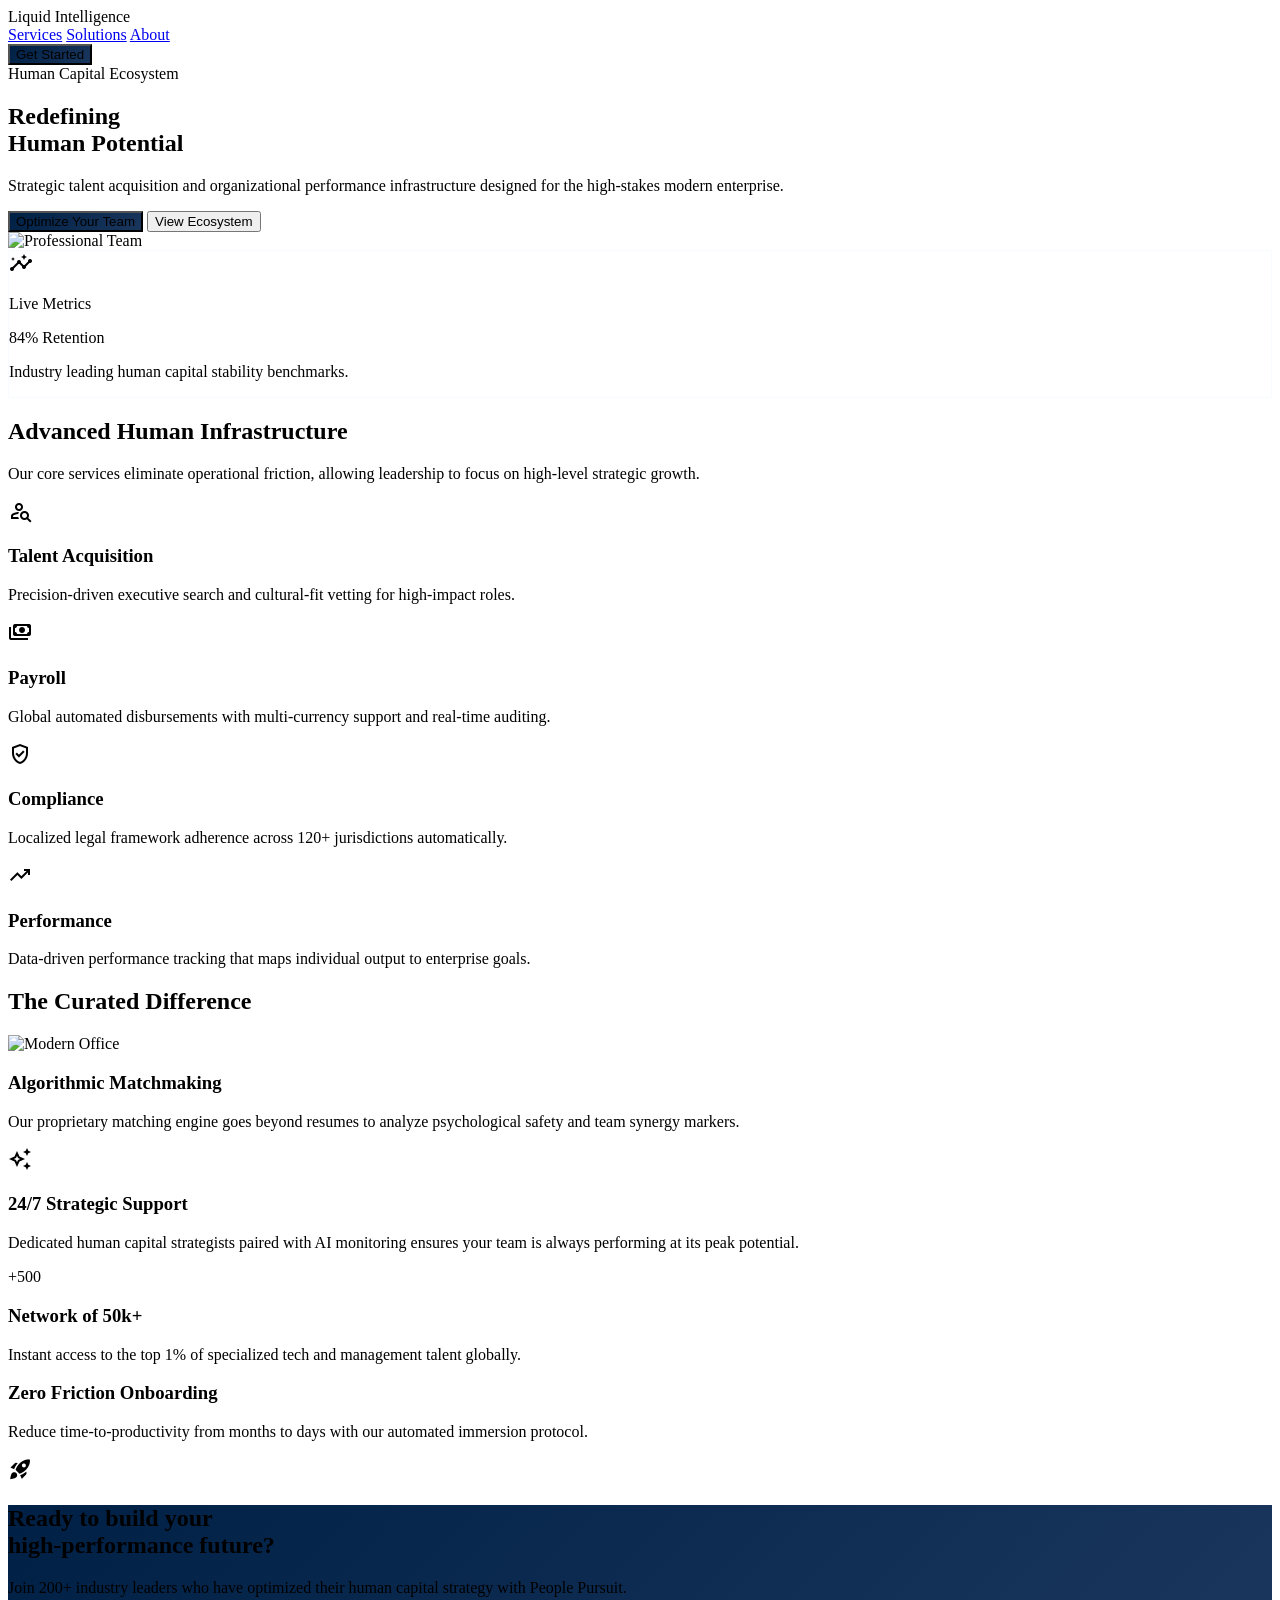
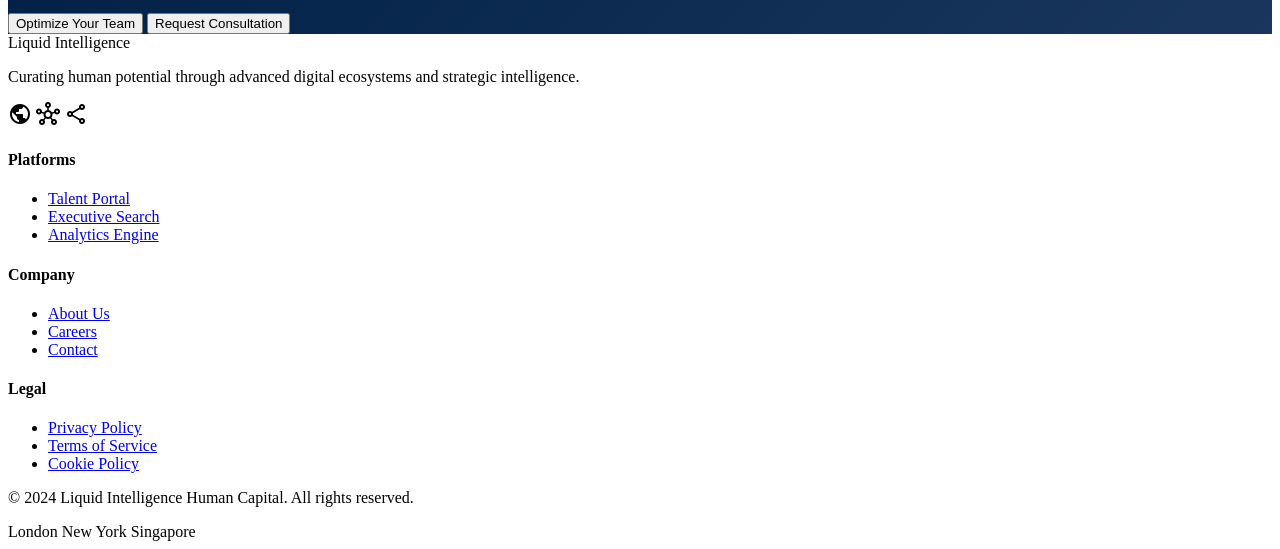
==== code.html @ 1cfd7557 "first commit" ====
<!DOCTYPE html>

<html class="light" lang="en"><head>
<meta charset="utf-8"/>
<meta content="width=device-width, initial-scale=1.0" name="viewport"/>
<link rel="icon" type="image/svg+xml" href="assets/favicon.svg">
<link href="https://fonts.googleapis.com/css2?family=Manrope:wght@400;600;700;800&amp;family=Inter:wght@400;500;600&amp;family=Material+Symbols+Outlined:wght,FILL@100..700,0..1&amp;display=swap" rel="stylesheet"/>
<link href="https://fonts.googleapis.com/css2?family=Material+Symbols+Outlined:wght,FILL@100..700,0..1&amp;display=swap" rel="stylesheet"/>
<script src="https://cdn.tailwindcss.com?plugins=forms,container-queries"></script>
<script id="tailwind-config">
      tailwind.config = {
        darkMode: "class",
        theme: {
          extend: {
            "colors": {
                    "on-background": "#191c1e",
                    "inverse-on-surface": "#eff1f3",
                    "secondary-container": "#d5e3fc",
                    "surface-container": "#eceef0",
                    "primary": "#002045",
                    "outline-variant": "#c4c6cf",
                    "on-error": "#ffffff",
                    "on-secondary": "#ffffff",
                    "on-tertiary-fixed-variant": "#5516be",
                    "on-primary": "#ffffff",
                    "surface-bright": "#f7f9fb",
                    "background": "#f7f9fb",
                    "surface-container-lowest": "#ffffff",
                    "surface-container-high": "#e6e8ea",
                    "surface-dim": "#d8dadc",
                    "inverse-surface": "#2d3133",
                    "outline": "#74777f",
                    "on-primary-container": "#86a0cd",
                    "surface-variant": "#e0e3e5",
                    "primary-container": "#1a365d",
                    "on-secondary-container": "#57657a",
                    "error": "#ba1a1a",
                    "surface-container-low": "#f2f4f6",
                    "tertiary": "#290069",
                    "surface-container-highest": "#e0e3e5",
                    "secondary-fixed": "#d5e3fc",
                    "primary-fixed-dim": "#adc7f7",
                    "inverse-primary": "#adc7f7",
                    "on-tertiary": "#ffffff",
                    "primary-fixed": "#d6e3ff",
                    "tertiary-fixed": "#e9ddff",
                    "surface": "#f7f9fb",
                    "on-surface-variant": "#43474e",
                    "on-secondary-fixed-variant": "#3a485b",
                    "tertiary-fixed-dim": "#d0bcff",
                    "secondary-fixed-dim": "#b9c7df",
                    "on-tertiary-fixed": "#23005c",
                    "on-tertiary-container": "#ac8bff",
                    "on-error-container": "#93000a",
                    "on-surface": "#191c1e",
                    "on-secondary-fixed": "#0d1c2e",
                    "surface-tint": "#455f88",
                    "tertiary-container": "#42009f",
                    "secondary": "#515f74",
                    "error-container": "#ffdad6",
                    "on-primary-fixed-variant": "#2d476f",
                    "on-primary-fixed": "#001b3c"
            },
            "borderRadius": {
                    "DEFAULT": "0.25rem",
                    "lg": "0.5rem",
                    "xl": "0.75rem",
                    "full": "9999px"
            },
            "fontFamily": {
                    "headline": ["Manrope"],
                    "body": ["Inter"],
                    "label": ["Inter"]
            }
          },
        },
      }
    </script>
<style>
        .material-symbols-outlined {
            font-variation-settings: 'FILL' 0, 'wght' 400, 'GRAD' 0, 'opsz' 24;
        }
        .liquid-glass {
            background: rgba(255, 255, 255, 0.8);
            backdrop-filter: blur(20px);
            -webkit-backdrop-filter: blur(20px);
        }
        .hero-gradient {
            background: linear-gradient(135deg, #002045 0%, #1a365d 100%);
        }
        .glass-card {
            background: rgba(255, 255, 255, 0.7);
            backdrop-filter: blur(40px);
            border: 1px solid rgba(214, 227, 255, 0.2);
        }
    </style>
</head>
<body class="bg-background text-on-surface font-body">
<!-- TopNavBar -->
<nav class="sticky top-0 w-full z-50 bg-slate-50/80 dark:bg-slate-950/80 backdrop-blur-xl shadow-sm dark:shadow-none transition-all duration-300 ease-in-out">
<div class="flex justify-between items-center max-w-7xl mx-auto px-6 h-20">
<div class="text-2xl font-black tracking-tighter text-blue-900 dark:text-blue-100 font-headline">
                Liquid Intelligence
            </div>
<div class="hidden md:flex items-center gap-8 font-manrope text-sm font-semibold tracking-tight">
<a class="text-blue-900 dark:text-blue-100 border-b-2 border-blue-600 dark:border-blue-400 pb-1 transition-all" href="#">Services</a>
<a class="text-slate-600 dark:text-slate-400 hover:text-blue-800 dark:hover:text-blue-200 transition-all" href="#">Solutions</a>
<a class="text-slate-600 dark:text-slate-400 hover:text-blue-800 dark:hover:text-blue-200 transition-all" href="#">About</a>
</div>
<div class="flex items-center gap-4">
<button class="bg-primary hover:opacity-80 text-on-primary px-6 py-2.5 rounded-xl font-semibold text-sm transition-transform active:scale-95 hero-gradient shadow-lg">
                    Get Started
                </button>
</div>
</div>
<div class="bg-slate-200/50 dark:bg-slate-800/50 h-[1px] w-full"></div>
</nav>
<!-- Hero Section -->
<section class="relative overflow-hidden pt-20 pb-32">
<div class="max-w-7xl mx-auto px-6 grid grid-cols-1 lg:grid-cols-2 gap-12 items-center">
<div class="relative z-10">
<span class="inline-block py-1 px-3 rounded-full bg-secondary-container text-on-secondary-container text-xs font-bold tracking-widest uppercase mb-6">
                    Human Capital Ecosystem
                </span>
<h1 class="text-6xl md:text-7xl font-extrabold font-headline text-primary tracking-tighter leading-tight mb-8">
                    Redefining <br/> <span class="text-surface-tint italic font-normal">Human Potential</span>
</h1>
<p class="text-xl text-on-surface-variant leading-relaxed mb-10 max-w-lg">
                    Strategic talent acquisition and organizational performance infrastructure designed for the high-stakes modern enterprise.
                </p>
<div class="flex flex-col sm:flex-row gap-4">
<button class="bg-primary text-on-primary px-8 py-4 rounded-xl font-bold text-lg hero-gradient shadow-xl hover:opacity-90 transition-all active:scale-95">
                        Optimize Your Team
                    </button>
<button class="bg-surface-container-highest text-primary px-8 py-4 rounded-xl font-bold text-lg backdrop-blur-md transition-all hover:bg-surface-dim">
                        View Ecosystem
                    </button>
</div>
</div>
<div class="relative h-[600px] w-full">
<!-- Asymmetric overlapping layout -->
<div class="absolute top-0 right-0 w-4/5 h-4/5 rounded-3xl overflow-hidden shadow-2xl z-0 transform translate-x-4 -translate-y-4">
<img alt="Professional Team" class="w-full h-full object-cover" data-alt="Modern high-end office environment with professional diverse executives collaborating around a sleek conference table in soft natural light" src="https://lh3.googleusercontent.com/aida-public/[base64]"/>
</div>
<div class="absolute bottom-0 left-0 w-3/5 h-1/2 glass-card rounded-3xl p-8 shadow-xl z-20 translate-y-12 -translate-x-8">
<div class="flex items-center gap-4 mb-6">
<div class="w-12 h-12 rounded-full bg-tertiary flex items-center justify-center">
<span class="material-symbols-outlined text-on-tertiary" data-icon="insights">insights</span>
</div>
<div>
<p class="text-sm font-bold text-tertiary uppercase tracking-wider">Live Metrics</p>
<p class="text-2xl font-black font-headline text-primary">84% Retention</p>
</div>
</div>
<div class="space-y-3">
<div class="h-2 w-full bg-surface-container-high rounded-full overflow-hidden">
<div class="h-full bg-tertiary w-[84%]"></div>
</div>
<p class="text-sm text-on-surface-variant font-medium">Industry leading human capital stability benchmarks.</p>
</div>
</div>
</div>
</div>
</section>
<!-- Services Section (Core Services) -->
<section class="bg-surface-container-low py-32">
<div class="max-w-7xl mx-auto px-6">
<div class="flex flex-col md:flex-row justify-between items-end mb-20 gap-8">
<div class="max-w-2xl">
<h2 class="text-4xl font-black font-headline text-primary tracking-tight mb-6">Advanced Human Infrastructure</h2>
<p class="text-lg text-on-surface-variant">Our core services eliminate operational friction, allowing leadership to focus on high-level strategic growth.</p>
</div>
<div class="hidden md:block h-px flex-1 bg-outline-variant mx-12 mb-4 opacity-30"></div>
</div>
<div class="grid grid-cols-1 md:grid-cols-2 lg:grid-cols-4 gap-8">
<!-- Talent Acquisition -->
<div class="group p-8 rounded-3xl bg-surface-container-lowest transition-all duration-500 hover:-translate-y-2 hover:shadow-2xl">
<div class="w-14 h-14 rounded-2xl bg-secondary-container flex items-center justify-center mb-8 group-hover:scale-110 transition-transform">
<span class="material-symbols-outlined text-primary text-3xl" data-icon="person_search">person_search</span>
</div>
<h3 class="text-xl font-bold font-headline text-primary mb-4">Talent Acquisition</h3>
<p class="text-on-surface-variant leading-relaxed">Precision-driven executive search and cultural-fit vetting for high-impact roles.</p>
</div>
<!-- Payroll -->
<div class="group p-8 rounded-3xl bg-surface-container-lowest transition-all duration-500 hover:-translate-y-2 hover:shadow-2xl">
<div class="w-14 h-14 rounded-2xl bg-secondary-container flex items-center justify-center mb-8 group-hover:scale-110 transition-transform">
<span class="material-symbols-outlined text-primary text-3xl" data-icon="payments">payments</span>
</div>
<h3 class="text-xl font-bold font-headline text-primary mb-4">Payroll</h3>
<p class="text-on-surface-variant leading-relaxed">Global automated disbursements with multi-currency support and real-time auditing.</p>
</div>
<!-- Compliance -->
<div class="group p-8 rounded-3xl bg-surface-container-lowest transition-all duration-500 hover:-translate-y-2 hover:shadow-2xl">
<div class="w-14 h-14 rounded-2xl bg-secondary-container flex items-center justify-center mb-8 group-hover:scale-110 transition-transform">
<span class="material-symbols-outlined text-primary text-3xl" data-icon="verified_user">verified_user</span>
</div>
<h3 class="text-xl font-bold font-headline text-primary mb-4">Compliance</h3>
<p class="text-on-surface-variant leading-relaxed">Localized legal framework adherence across 120+ jurisdictions automatically.</p>
</div>
<!-- Performance Management -->
<div class="group p-8 rounded-3xl bg-surface-container-lowest transition-all duration-500 hover:-translate-y-2 hover:shadow-2xl">
<div class="w-14 h-14 rounded-2xl bg-secondary-container flex items-center justify-center mb-8 group-hover:scale-110 transition-transform">
<span class="material-symbols-outlined text-primary text-3xl" data-icon="trending_up">trending_up</span>
</div>
<h3 class="text-xl font-bold font-headline text-primary mb-4">Performance</h3>
<p class="text-on-surface-variant leading-relaxed">Data-driven performance tracking that maps individual output to enterprise goals.</p>
</div>
</div>
</div>
</section>
<!-- Why Us (Asymmetric Bento) -->
<section class="py-32 overflow-hidden">
<div class="max-w-7xl mx-auto px-6">
<h2 class="text-center text-4xl font-black font-headline text-primary mb-20">The Curated Difference</h2>
<div class="grid grid-cols-1 md:grid-cols-12 gap-8 h-auto md:h-[600px]">
<div class="md:col-span-7 relative bg-primary rounded-[2rem] overflow-hidden group">
<div class="absolute inset-0 opacity-40 mix-blend-overlay">
<img alt="Modern Office" class="w-full h-full object-cover transition-transform duration-700 group-hover:scale-110" data-alt="Empty architectural space of a futuristic corporate lobby with clean lines and blue ambient lighting" src="https://lh3.googleusercontent.com/aida-public/[base64]"/>
</div>
<div class="relative z-10 p-12 h-full flex flex-col justify-end">
<h3 class="text-3xl font-bold text-on-primary mb-4">Algorithmic Matchmaking</h3>
<p class="text-primary-fixed-dim text-lg max-w-md">Our proprietary matching engine goes beyond resumes to analyze psychological safety and team synergy markers.</p>
</div>
</div>
<div class="md:col-span-5 bg-tertiary-fixed rounded-[2rem] p-12 flex flex-col justify-center">
<div class="w-16 h-16 rounded-full bg-tertiary flex items-center justify-center mb-8 shadow-lg">
<span class="material-symbols-outlined text-white text-3xl" data-icon="auto_awesome">auto_awesome</span>
</div>
<h3 class="text-3xl font-black font-headline text-on-tertiary-fixed mb-6">24/7 Strategic Support</h3>
<p class="text-on-tertiary-fixed-variant text-lg leading-relaxed">Dedicated human capital strategists paired with AI monitoring ensures your team is always performing at its peak potential.</p>
</div>
<div class="md:col-span-5 bg-secondary-container rounded-[2rem] p-12 flex flex-col justify-between">
<div class="flex -space-x-4 mb-8">
<div class="w-14 h-14 rounded-full border-4 border-secondary-container bg-slate-300"></div>
<div class="w-14 h-14 rounded-full border-4 border-secondary-container bg-slate-400"></div>
<div class="w-14 h-14 rounded-full border-4 border-secondary-container bg-slate-500"></div>
<div class="w-14 h-14 rounded-full border-4 border-secondary-container bg-primary flex items-center justify-center text-xs text-on-primary font-bold">+500</div>
</div>
<div>
<h3 class="text-2xl font-bold text-on-secondary-container mb-2">Network of 50k+</h3>
<p class="text-on-secondary-fixed-variant">Instant access to the top 1% of specialized tech and management talent globally.</p>
</div>
</div>
<div class="md:col-span-7 bg-surface-container-highest rounded-[2rem] p-12 flex items-center justify-between group overflow-hidden">
<div class="max-w-xs">
<h3 class="text-2xl font-bold text-primary mb-4">Zero Friction Onboarding</h3>
<p class="text-on-surface-variant">Reduce time-to-productivity from months to days with our automated immersion protocol.</p>
</div>
<div class="hidden lg:block transform translate-x-12 translate-y-6 group-hover:translate-x-4 transition-transform duration-500">
<span class="material-symbols-outlined text-9xl text-primary/5 select-none" data-icon="rocket_launch" style="font-variation-settings: 'FILL' 1;">rocket_launch</span>
</div>
</div>
</div>
</div>
</section>
<!-- CTA Section -->
<section class="py-24">
<div class="max-w-7xl mx-auto px-6">
<div class="hero-gradient rounded-[3rem] p-16 relative overflow-hidden flex flex-col items-center text-center">
<div class="absolute -top-24 -left-24 w-96 h-96 bg-tertiary rounded-full blur-[100px] opacity-20"></div>
<div class="absolute -bottom-24 -right-24 w-96 h-96 bg-primary-fixed rounded-full blur-[100px] opacity-20"></div>
<h2 class="text-5xl md:text-6xl font-black font-headline text-white tracking-tighter mb-8 max-w-3xl z-10">
                    Ready to build your <br/> <span class="italic text-primary-fixed-dim">high-performance</span> future?
                </h2>
<p class="text-primary-fixed text-xl mb-12 max-w-xl z-10 opacity-80">
                    Join 200+ industry leaders who have optimized their human capital strategy with People Pursuit.
                </p>
<div class="flex flex-col sm:flex-row gap-6 z-10">
<button class="bg-white text-primary px-10 py-5 rounded-full font-black text-lg shadow-2xl hover:scale-105 transition-transform active:scale-95">
                        Optimize Your Team
                    </button>
<button class="border border-white/20 bg-white/10 backdrop-blur-md text-white px-10 py-5 rounded-full font-black text-lg hover:bg-white/20 transition-all">
                        Request Consultation
                    </button>
</div>
</div>
</div>
</section>
<!-- Footer -->
<footer class="w-full border-t border-slate-200 dark:border-slate-800 bg-slate-100 dark:bg-slate-900 font-inter text-sm leading-relaxed">
<div class="grid grid-cols-1 md:grid-cols-4 gap-12 max-w-7xl mx-auto px-6 py-16">
<div class="space-y-6">
<div class="text-xl font-bold text-blue-900 dark:text-blue-100 font-headline">
                    Liquid Intelligence
                </div>
<p class="text-slate-500 dark:text-slate-400">
                    Curating human potential through advanced digital ecosystems and strategic intelligence.
                </p>
<div class="flex gap-4">
<span class="material-symbols-outlined text-slate-400 hover:text-blue-600 transition-colors cursor-pointer" data-icon="public">public</span>
<span class="material-symbols-outlined text-slate-400 hover:text-blue-600 transition-colors cursor-pointer" data-icon="hub">hub</span>
<span class="material-symbols-outlined text-slate-400 hover:text-blue-600 transition-colors cursor-pointer" data-icon="share">share</span>
</div>
</div>
<div>
<h4 class="text-blue-900 dark:text-blue-400 font-bold mb-6">Platforms</h4>
<ul class="space-y-4">
<li><a class="text-slate-500 dark:text-slate-400 hover:text-blue-600 dark:hover:text-blue-300 transition-colors" href="#">Talent Portal</a></li>
<li><a class="text-slate-500 dark:text-slate-400 hover:text-blue-600 dark:hover:text-blue-300 transition-colors" href="#">Executive Search</a></li>
<li><a class="text-slate-500 dark:text-slate-400 hover:text-blue-600 dark:hover:text-blue-300 transition-colors" href="#">Analytics Engine</a></li>
</ul>
</div>
<div>
<h4 class="text-blue-900 dark:text-blue-400 font-bold mb-6">Company</h4>
<ul class="space-y-4">
<li><a class="text-slate-500 dark:text-slate-400 hover:text-blue-600 dark:hover:text-blue-300 transition-colors" href="#">About Us</a></li>
<li><a class="text-slate-500 dark:text-slate-400 hover:text-blue-600 dark:hover:text-blue-300 transition-colors" href="#">Careers</a></li>
<li><a class="text-slate-500 dark:text-slate-400 hover:text-blue-600 dark:hover:text-blue-300 transition-colors" href="#">Contact</a></li>
</ul>
</div>
<div>
<h4 class="text-blue-900 dark:text-blue-400 font-bold mb-6">Legal</h4>
<ul class="space-y-4">
<li><a class="text-slate-500 dark:text-slate-400 hover:text-blue-600 dark:hover:text-blue-300 transition-colors" href="#">Privacy Policy</a></li>
<li><a class="text-slate-500 dark:text-slate-400 hover:text-blue-600 dark:hover:text-blue-300 transition-colors" href="#">Terms of Service</a></li>
<li><a class="text-slate-500 dark:text-slate-400 hover:text-blue-600 dark:hover:text-blue-300 transition-colors" href="#">Cookie Policy</a></li>
</ul>
</div>
</div>
<div class="max-w-7xl mx-auto px-6 py-8 border-t border-slate-200 dark:border-slate-800 flex flex-col md:flex-row justify-between items-center gap-4">
<p class="text-slate-500 dark:text-slate-400 text-xs">
                © 2024 Liquid Intelligence Human Capital. All rights reserved.
            </p>
<div class="flex gap-8 text-xs font-medium uppercase tracking-widest text-slate-400">
<span>London</span>
<span>New York</span>
<span>Singapore</span>
</div>
</div>
</footer>
</body></html>
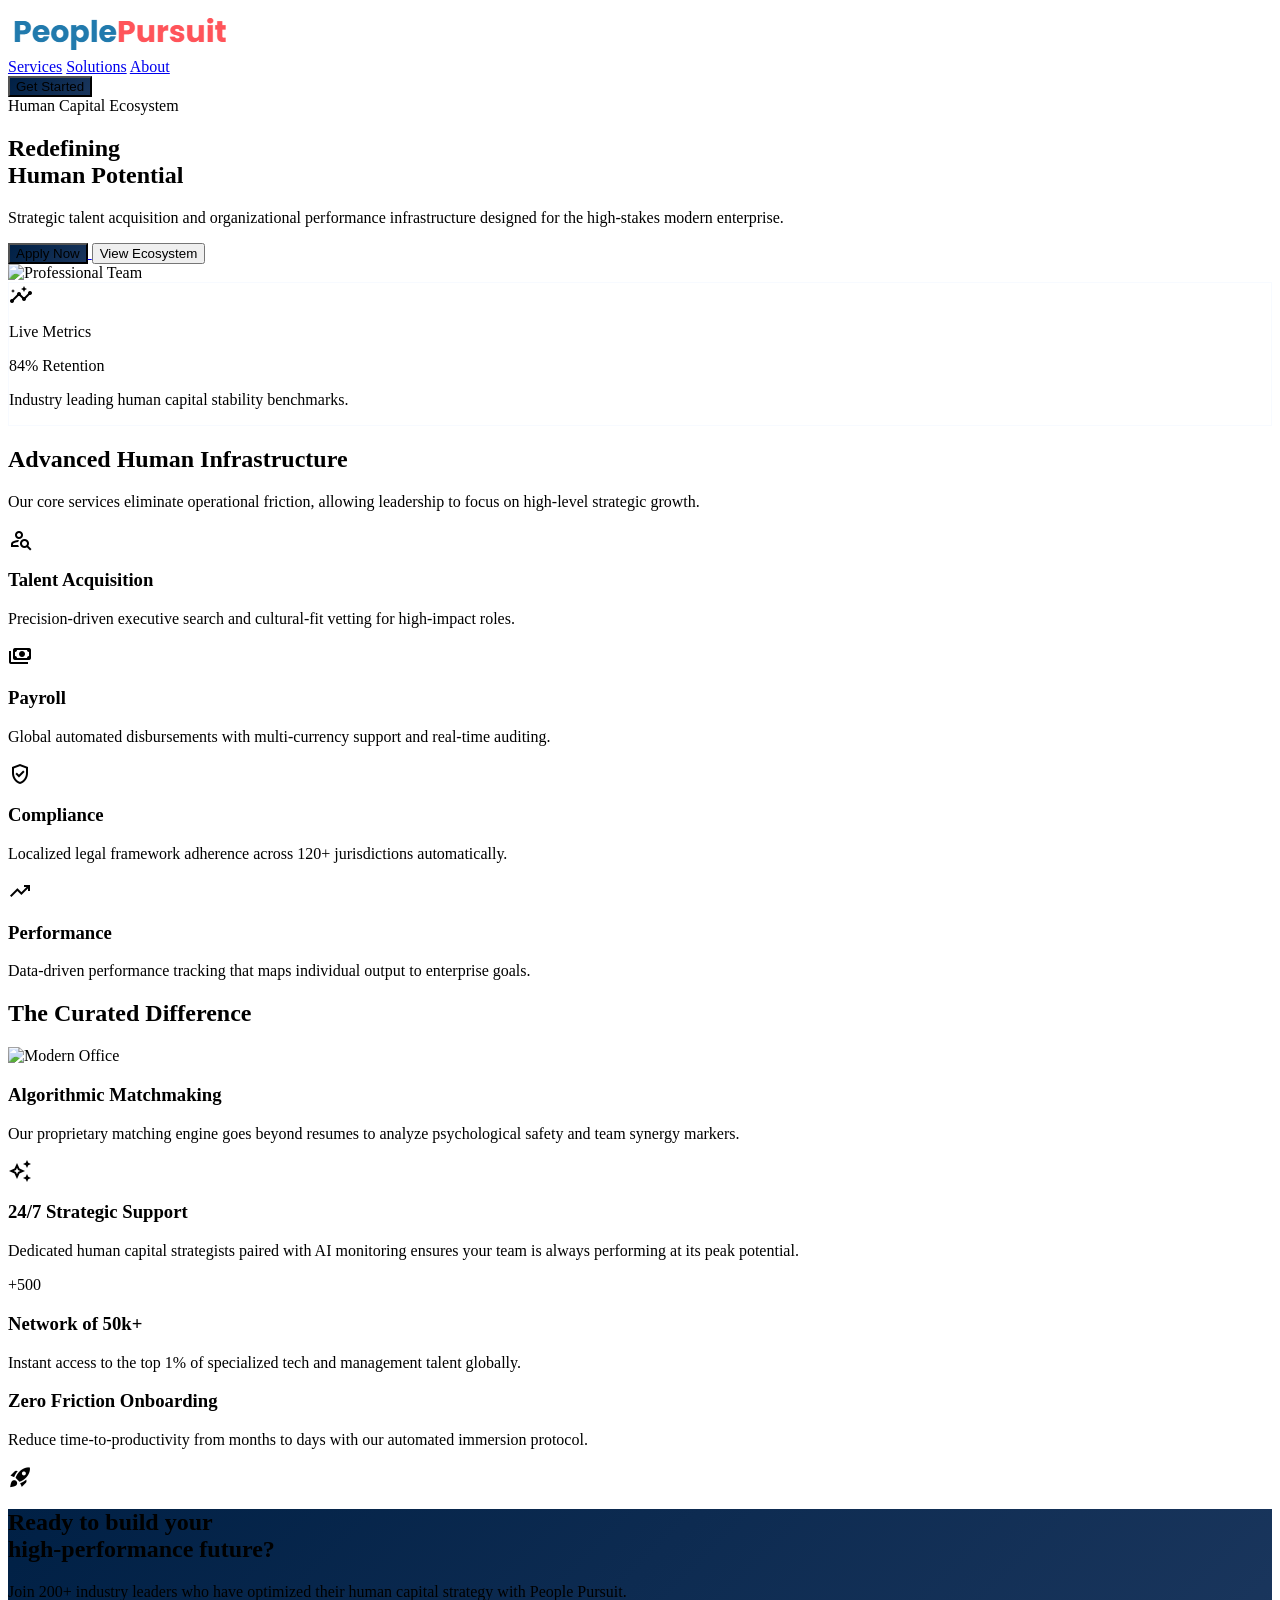
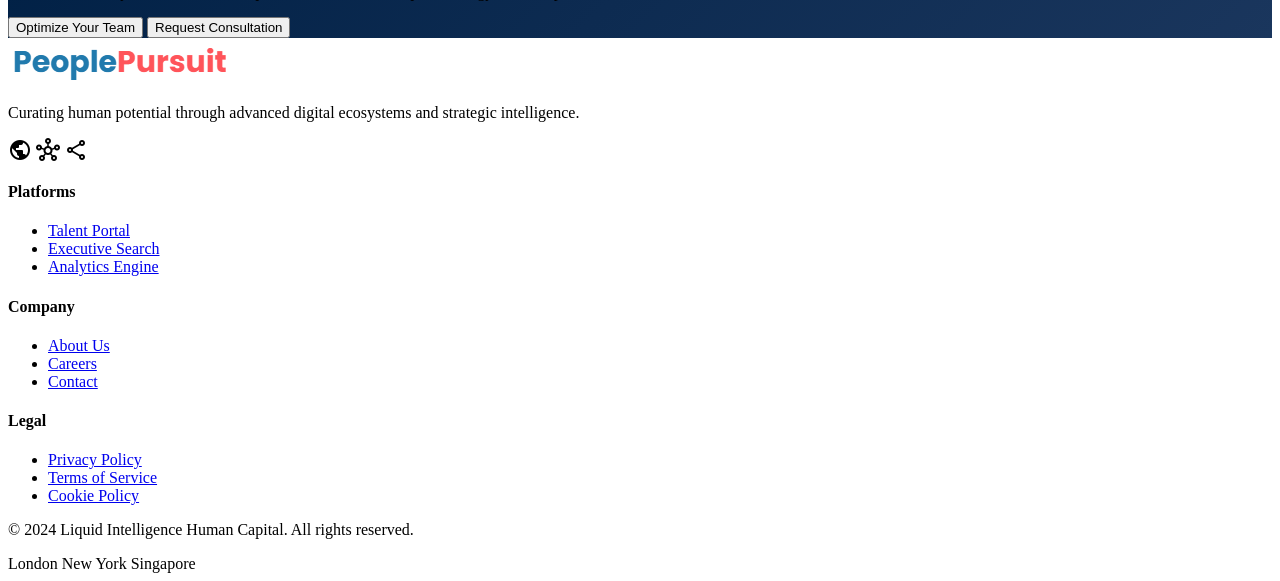
==== commit cfbe9d6e: "test push" ====
--- a/code.html
+++ b/code.html
@@ -1,331 +1,231 @@
 <!DOCTYPE html>
-
-<html class="light" lang="en"><head>
-<meta charset="utf-8"/>
-<meta content="width=device-width, initial-scale=1.0" name="viewport"/>
-<link rel="icon" type="image/svg+xml" href="assets/favicon.svg">
-<link href="https://fonts.googleapis.com/css2?family=Manrope:wght@400;600;700;800&amp;family=Inter:wght@400;500;600&amp;family=Material+Symbols+Outlined:wght,FILL@100..700,0..1&amp;display=swap" rel="stylesheet"/>
-<link href="https://fonts.googleapis.com/css2?family=Material+Symbols+Outlined:wght,FILL@100..700,0..1&amp;display=swap" rel="stylesheet"/>
-<script src="https://cdn.tailwindcss.com?plugins=forms,container-queries"></script>
-<script id="tailwind-config">
-      tailwind.config = {
-        darkMode: "class",
-        theme: {
-          extend: {
-            "colors": {
-                    "on-background": "#191c1e",
-                    "inverse-on-surface": "#eff1f3",
-                    "secondary-container": "#d5e3fc",
-                    "surface-container": "#eceef0",
-                    "primary": "#002045",
-                    "outline-variant": "#c4c6cf",
-                    "on-error": "#ffffff",
-                    "on-secondary": "#ffffff",
-                    "on-tertiary-fixed-variant": "#5516be",
-                    "on-primary": "#ffffff",
-                    "surface-bright": "#f7f9fb",
-                    "background": "#f7f9fb",
-                    "surface-container-lowest": "#ffffff",
-                    "surface-container-high": "#e6e8ea",
-                    "surface-dim": "#d8dadc",
-                    "inverse-surface": "#2d3133",
-                    "outline": "#74777f",
-                    "on-primary-container": "#86a0cd",
-                    "surface-variant": "#e0e3e5",
-                    "primary-container": "#1a365d",
-                    "on-secondary-container": "#57657a",
-                    "error": "#ba1a1a",
-                    "surface-container-low": "#f2f4f6",
-                    "tertiary": "#290069",
-                    "surface-container-highest": "#e0e3e5",
-                    "secondary-fixed": "#d5e3fc",
-                    "primary-fixed-dim": "#adc7f7",
-                    "inverse-primary": "#adc7f7",
-                    "on-tertiary": "#ffffff",
-                    "primary-fixed": "#d6e3ff",
-                    "tertiary-fixed": "#e9ddff",
-                    "surface": "#f7f9fb",
-                    "on-surface-variant": "#43474e",
-                    "on-secondary-fixed-variant": "#3a485b",
-                    "tertiary-fixed-dim": "#d0bcff",
-                    "secondary-fixed-dim": "#b9c7df",
-                    "on-tertiary-fixed": "#23005c",
-                    "on-tertiary-container": "#ac8bff",
-                    "on-error-container": "#93000a",
-                    "on-surface": "#191c1e",
-                    "on-secondary-fixed": "#0d1c2e",
-                    "surface-tint": "#455f88",
-                    "tertiary-container": "#42009f",
-                    "secondary": "#515f74",
-                    "error-container": "#ffdad6",
-                    "on-primary-fixed-variant": "#2d476f",
-                    "on-primary-fixed": "#001b3c"
-            },
-            "borderRadius": {
-                    "DEFAULT": "0.25rem",
-                    "lg": "0.5rem",
-                    "xl": "0.75rem",
-                    "full": "9999px"
-            },
-            "fontFamily": {
-                    "headline": ["Manrope"],
-                    "body": ["Inter"],
-                    "label": ["Inter"]
-            }
-          },
-        },
-      }
-    </script>
-<style>
-        .material-symbols-outlined {
-            font-variation-settings: 'FILL' 0, 'wght' 400, 'GRAD' 0, 'opsz' 24;
-        }
-        .liquid-glass {
-            background: rgba(255, 255, 255, 0.8);
-            backdrop-filter: blur(20px);
-            -webkit-backdrop-filter: blur(20px);
-        }
-        .hero-gradient {
-            background: linear-gradient(135deg, #002045 0%, #1a365d 100%);
-        }
-        .glass-card {
-            background: rgba(255, 255, 255, 0.7);
-            backdrop-filter: blur(40px);
-            border: 1px solid rgba(214, 227, 255, 0.2);
-        }
-    </style>
+<html class="light" lang="en">
+<head>
+    <meta charset="utf-8"/>
+    <meta content="width=device-width, initial-scale=1.0" name="viewport"/>
+    <link rel="icon" type="image/svg+xml" href="assets/favicon.svg">
+
+    <!-- Google Fonts -->
+    <link href="https://fonts.googleapis.com/css2?family=Manrope:wght@400;600;700;800&family=Inter:wght@400;500;600&family=Material+Symbols+Outlined:wght,FILL@100..700,0..1&display=swap" rel="stylesheet"/>
+    <link href="https://fonts.googleapis.com/css2?family=Material+Symbols+Outlined:wght,FILL@100..700,0..1&display=swap" rel="stylesheet"/>
+
+    <!-- Tailwind (must load before main.js so config is applied) -->
+    <script src="https://cdn.tailwindcss.com?plugins=forms,container-queries"></script>
+
+    <!-- Tailwind config + partial loader + JS logic -->
+    <script src="/js/main.js"></script>
+
+    <!-- Custom styles -->
+    <link rel="stylesheet" href="/css/styles.css"/>
+
+    <title>People Persuit</title>
 </head>
 <body class="bg-background text-on-surface font-body">
-<!-- TopNavBar -->
-<nav class="sticky top-0 w-full z-50 bg-slate-50/80 dark:bg-slate-950/80 backdrop-blur-xl shadow-sm dark:shadow-none transition-all duration-300 ease-in-out">
-<div class="flex justify-between items-center max-w-7xl mx-auto px-6 h-20">
-<div class="text-2xl font-black tracking-tighter text-blue-900 dark:text-blue-100 font-headline">
-                Liquid Intelligence
-            </div>
-<div class="hidden md:flex items-center gap-8 font-manrope text-sm font-semibold tracking-tight">
-<a class="text-blue-900 dark:text-blue-100 border-b-2 border-blue-600 dark:border-blue-400 pb-1 transition-all" href="#">Services</a>
-<a class="text-slate-600 dark:text-slate-400 hover:text-blue-800 dark:hover:text-blue-200 transition-all" href="#">Solutions</a>
-<a class="text-slate-600 dark:text-slate-400 hover:text-blue-800 dark:hover:text-blue-200 transition-all" href="#">About</a>
-</div>
-<div class="flex items-center gap-4">
-<button class="bg-primary hover:opacity-80 text-on-primary px-6 py-2.5 rounded-xl font-semibold text-sm transition-transform active:scale-95 hero-gradient shadow-lg">
-                    Get Started
-                </button>
-</div>
-</div>
-<div class="bg-slate-200/50 dark:bg-slate-800/50 h-[1px] w-full"></div>
-</nav>
-<!-- Hero Section -->
-<section class="relative overflow-hidden pt-20 pb-32">
-<div class="max-w-7xl mx-auto px-6 grid grid-cols-1 lg:grid-cols-2 gap-12 items-center">
-<div class="relative z-10">
-<span class="inline-block py-1 px-3 rounded-full bg-secondary-container text-on-secondary-container text-xs font-bold tracking-widest uppercase mb-6">
+
+    <!-- ============================================================
+         HEADER — injected from header.html via main.js
+    ============================================================ -->
+    <div id="header-mount"></div>
+
+    <!-- ============================================================
+         HERO SECTION
+    ============================================================ -->
+    <section class="relative overflow-hidden pt-20 pb-32">
+        <div class="max-w-7xl mx-auto px-6 grid grid-cols-1 lg:grid-cols-2 gap-12 items-center">
+
+            <div class="relative z-10">
+                <span class="inline-block py-1 px-3 rounded-full bg-secondary-container text-on-secondary-container text-xs font-bold tracking-widest uppercase mb-6">
                     Human Capital Ecosystem
                 </span>
-<h1 class="text-6xl md:text-7xl font-extrabold font-headline text-primary tracking-tighter leading-tight mb-8">
-                    Redefining <br/> <span class="text-surface-tint italic font-normal">Human Potential</span>
-</h1>
-<p class="text-xl text-on-surface-variant leading-relaxed mb-10 max-w-lg">
+                <h1 class="text-6xl md:text-7xl font-extrabold font-headline text-primary tracking-tighter leading-tight mb-8">
+                    Redefining <br/>
+                    <span class="text-surface-tint italic font-normal">Human Potential</span>
+                </h1>
+                <p class="text-xl text-on-surface-variant leading-relaxed mb-10 max-w-lg">
                     Strategic talent acquisition and organizational performance infrastructure designed for the high-stakes modern enterprise.
                 </p>
-<div class="flex flex-col sm:flex-row gap-4">
-<button class="bg-primary text-on-primary px-8 py-4 rounded-xl font-bold text-lg hero-gradient shadow-xl hover:opacity-90 transition-all active:scale-95">
+                <div class="flex flex-col sm:flex-row gap-4">
+                    <a href="apply.html" class="inline-block">
+                        <button class="bg-primary text-on-primary px-8 py-4 rounded-xl font-bold text-lg hero-gradient shadow-xl hover:opacity-90 transition-all active:scale-95">
+                            Apply Now
+                        </button>
+                    </a>
+                    <button class="bg-surface-container-highest text-primary px-8 py-4 rounded-xl font-bold text-lg backdrop-blur-md transition-all hover:bg-surface-dim">
+                        View Ecosystem
+                    </button>
+                </div>
+            </div>
+
+            <div class="relative h-[600px] w-full">
+                <div class="absolute top-0 right-0 w-4/5 h-4/5 rounded-3xl overflow-hidden shadow-2xl z-0 transform translate-x-4 -translate-y-4">
+                    <img
+                        alt="Professional Team"
+                        class="w-full h-full object-cover"
+                        src="https://lh3.googleusercontent.com/aida-public/[base64]"
+                    />
+                </div>
+                <div class="absolute bottom-0 left-0 w-3/5 h-1/2 glass-card rounded-3xl p-8 shadow-xl z-20 translate-y-12 -translate-x-8">
+                    <div class="flex items-center gap-4 mb-6">
+                        <div class="w-12 h-12 rounded-full bg-tertiary flex items-center justify-center">
+                            <span class="material-symbols-outlined text-on-tertiary">insights</span>
+                        </div>
+                        <div>
+                            <p class="text-sm font-bold text-tertiary uppercase tracking-wider">Live Metrics</p>
+                            <p class="text-2xl font-black font-headline text-primary">84% Retention</p>
+                        </div>
+                    </div>
+                    <div class="space-y-3">
+                        <div class="h-2 w-full bg-surface-container-high rounded-full overflow-hidden">
+                            <div class="h-full bg-tertiary w-[84%]"></div>
+                        </div>
+                        <p class="text-sm text-on-surface-variant font-medium">Industry leading human capital stability benchmarks.</p>
+                    </div>
+                </div>
+            </div>
+
+        </div>
+    </section>
+
+    <!-- ============================================================
+         SERVICES SECTION
+    ============================================================ -->
+    <section class="bg-surface-container-low py-32">
+        <div class="max-w-7xl mx-auto px-6">
+            <div class="flex flex-col md:flex-row justify-between items-end mb-20 gap-8">
+                <div class="max-w-2xl">
+                    <h2 class="text-4xl font-black font-headline text-primary tracking-tight mb-6">Advanced Human Infrastructure</h2>
+                    <p class="text-lg text-on-surface-variant">Our core services eliminate operational friction, allowing leadership to focus on high-level strategic growth.</p>
+                </div>
+                <div class="hidden md:block h-px flex-1 bg-outline-variant mx-12 mb-4 opacity-30"></div>
+            </div>
+
+            <div class="grid grid-cols-1 md:grid-cols-2 lg:grid-cols-4 gap-8">
+
+                <div class="group p-8 rounded-3xl bg-surface-container-lowest transition-all duration-500 hover:-translate-y-2 hover:shadow-2xl">
+                    <div class="w-14 h-14 rounded-2xl bg-secondary-container flex items-center justify-center mb-8 group-hover:scale-110 transition-transform">
+                        <span class="material-symbols-outlined text-primary text-3xl">person_search</span>
+                    </div>
+                    <h3 class="text-xl font-bold font-headline text-primary mb-4">Talent Acquisition</h3>
+                    <p class="text-on-surface-variant leading-relaxed">Precision-driven executive search and cultural-fit vetting for high-impact roles.</p>
+                </div>
+
+                <div class="group p-8 rounded-3xl bg-surface-container-lowest transition-all duration-500 hover:-translate-y-2 hover:shadow-2xl">
+                    <div class="w-14 h-14 rounded-2xl bg-secondary-container flex items-center justify-center mb-8 group-hover:scale-110 transition-transform">
+                        <span class="material-symbols-outlined text-primary text-3xl">payments</span>
+                    </div>
+                    <h3 class="text-xl font-bold font-headline text-primary mb-4">Payroll</h3>
+                    <p class="text-on-surface-variant leading-relaxed">Global automated disbursements with multi-currency support and real-time auditing.</p>
+                </div>
+
+                <div class="group p-8 rounded-3xl bg-surface-container-lowest transition-all duration-500 hover:-translate-y-2 hover:shadow-2xl">
+                    <div class="w-14 h-14 rounded-2xl bg-secondary-container flex items-center justify-center mb-8 group-hover:scale-110 transition-transform">
+                        <span class="material-symbols-outlined text-primary text-3xl">verified_user</span>
+                    </div>
+                    <h3 class="text-xl font-bold font-headline text-primary mb-4">Compliance</h3>
+                    <p class="text-on-surface-variant leading-relaxed">Localized legal framework adherence across 120+ jurisdictions automatically.</p>
+                </div>
+
+                <div class="group p-8 rounded-3xl bg-surface-container-lowest transition-all duration-500 hover:-translate-y-2 hover:shadow-2xl">
+                    <div class="w-14 h-14 rounded-2xl bg-secondary-container flex items-center justify-center mb-8 group-hover:scale-110 transition-transform">
+                        <span class="material-symbols-outlined text-primary text-3xl">trending_up</span>
+                    </div>
+                    <h3 class="text-xl font-bold font-headline text-primary mb-4">Performance</h3>
+                    <p class="text-on-surface-variant leading-relaxed">Data-driven performance tracking that maps individual output to enterprise goals.</p>
+                </div>
+
+            </div>
+        </div>
+    </section>
+
+    <!-- ============================================================
+         WHY US – ASYMMETRIC BENTO GRID
+    ============================================================ -->
+    <section class="py-32 overflow-hidden">
+        <div class="max-w-7xl mx-auto px-6">
+            <h2 class="text-center text-4xl font-black font-headline text-primary mb-20">The Curated Difference</h2>
+
+            <div class="grid grid-cols-1 md:grid-cols-12 gap-8 h-auto md:h-[600px]">
+
+                <div class="md:col-span-7 relative bg-primary rounded-[2rem] overflow-hidden group">
+                    <div class="absolute inset-0 opacity-40 mix-blend-overlay">
+                        <img
+                            alt="Modern Office"
+                            class="w-full h-full object-cover transition-transform duration-700 group-hover:scale-110"
+                            src="https://lh3.googleusercontent.com/aida-public/[base64]"
+                        />
+                    </div>
+                    <div class="relative z-10 p-12 h-full flex flex-col justify-end">
+                        <h3 class="text-3xl font-bold text-on-primary mb-4">Algorithmic Matchmaking</h3>
+                        <p class="text-primary-fixed-dim text-lg max-w-md">Our proprietary matching engine goes beyond resumes to analyze psychological safety and team synergy markers.</p>
+                    </div>
+                </div>
+
+                <div class="md:col-span-5 bg-tertiary-fixed rounded-[2rem] p-12 flex flex-col justify-center">
+                    <div class="w-16 h-16 rounded-full bg-tertiary flex items-center justify-center mb-8 shadow-lg">
+                        <span class="material-symbols-outlined text-white text-3xl">auto_awesome</span>
+                    </div>
+                    <h3 class="text-3xl font-black font-headline text-on-tertiary-fixed mb-6">24/7 Strategic Support</h3>
+                    <p class="text-on-tertiary-fixed-variant text-lg leading-relaxed">Dedicated human capital strategists paired with AI monitoring ensures your team is always performing at its peak potential.</p>
+                </div>
+
+                <div class="md:col-span-5 bg-secondary-container rounded-[2rem] p-12 flex flex-col justify-between">
+                    <div class="flex -space-x-4 mb-8">
+                        <div class="w-14 h-14 rounded-full border-4 border-secondary-container bg-slate-300"></div>
+                        <div class="w-14 h-14 rounded-full border-4 border-secondary-container bg-slate-400"></div>
+                        <div class="w-14 h-14 rounded-full border-4 border-secondary-container bg-slate-500"></div>
+                        <div class="w-14 h-14 rounded-full border-4 border-secondary-container bg-primary flex items-center justify-center text-xs text-on-primary font-bold">+500</div>
+                    </div>
+                    <div>
+                        <h3 class="text-2xl font-bold text-on-secondary-container mb-2">Network of 50k+</h3>
+                        <p class="text-on-secondary-fixed-variant">Instant access to the top 1% of specialized tech and management talent globally.</p>
+                    </div>
+                </div>
+
+                <div class="md:col-span-7 bg-surface-container-highest rounded-[2rem] p-12 flex items-center justify-between group overflow-hidden">
+                    <div class="max-w-xs">
+                        <h3 class="text-2xl font-bold text-primary mb-4">Zero Friction Onboarding</h3>
+                        <p class="text-on-surface-variant">Reduce time-to-productivity from months to days with our automated immersion protocol.</p>
+                    </div>
+                    <div class="hidden lg:block transform translate-x-12 translate-y-6 group-hover:translate-x-4 transition-transform duration-500">
+                        <span class="material-symbols-outlined text-9xl text-primary/5 select-none" style="font-variation-settings: 'FILL' 1;">rocket_launch</span>
+                    </div>
+                </div>
+
+            </div>
+        </div>
+    </section>
+
+    <!-- ============================================================
+         CTA SECTION
+    ============================================================ -->
+    <section class="py-24">
+        <div class="max-w-7xl mx-auto px-6">
+            <div class="hero-gradient rounded-[3rem] p-16 relative overflow-hidden flex flex-col items-center text-center">
+                <div class="absolute -top-24 -left-24 w-96 h-96 bg-tertiary rounded-full blur-[100px] opacity-20"></div>
+                <div class="absolute -bottom-24 -right-24 w-96 h-96 bg-primary-fixed rounded-full blur-[100px] opacity-20"></div>
+                <h2 class="text-5xl md:text-6xl font-black font-headline text-white tracking-tighter mb-8 max-w-3xl z-10">
+                    Ready to build your <br/>
+                    <span class="italic text-primary-fixed-dim">high-performance</span> future?
+                </h2>
+                <p class="text-primary-fixed text-xl mb-12 max-w-xl z-10 opacity-80">
+                    Join 200+ industry leaders who have optimized their human capital strategy with People Pursuit.
+                </p>
+                <div class="flex flex-col sm:flex-row gap-6 z-10">
+                    <button class="bg-white text-primary px-10 py-5 rounded-full font-black text-lg shadow-2xl hover:scale-105 transition-transform active:scale-95">
                         Optimize Your Team
                     </button>
-<button class="bg-surface-container-highest text-primary px-8 py-4 rounded-xl font-bold text-lg backdrop-blur-md transition-all hover:bg-surface-dim">
-                        View Ecosystem
-                    </button>
-</div>
-</div>
-<div class="relative h-[600px] w-full">
-<!-- Asymmetric overlapping layout -->
-<div class="absolute top-0 right-0 w-4/5 h-4/5 rounded-3xl overflow-hidden shadow-2xl z-0 transform translate-x-4 -translate-y-4">
-<img alt="Professional Team" class="w-full h-full object-cover" data-alt="Modern high-end office environment with professional diverse executives collaborating around a sleek conference table in soft natural light" src="https://lh3.googleusercontent.com/aida-public/[base64]"/>
-</div>
-<div class="absolute bottom-0 left-0 w-3/5 h-1/2 glass-card rounded-3xl p-8 shadow-xl z-20 translate-y-12 -translate-x-8">
-<div class="flex items-center gap-4 mb-6">
-<div class="w-12 h-12 rounded-full bg-tertiary flex items-center justify-center">
-<span class="material-symbols-outlined text-on-tertiary" data-icon="insights">insights</span>
-</div>
-<div>
-<p class="text-sm font-bold text-tertiary uppercase tracking-wider">Live Metrics</p>
-<p class="text-2xl font-black font-headline text-primary">84% Retention</p>
-</div>
-</div>
-<div class="space-y-3">
-<div class="h-2 w-full bg-surface-container-high rounded-full overflow-hidden">
-<div class="h-full bg-tertiary w-[84%]"></div>
-</div>
-<p class="text-sm text-on-surface-variant font-medium">Industry leading human capital stability benchmarks.</p>
-</div>
-</div>
-</div>
-</div>
-</section>
-<!-- Services Section (Core Services) -->
-<section class="bg-surface-container-low py-32">
-<div class="max-w-7xl mx-auto px-6">
-<div class="flex flex-col md:flex-row justify-between items-end mb-20 gap-8">
-<div class="max-w-2xl">
-<h2 class="text-4xl font-black font-headline text-primary tracking-tight mb-6">Advanced Human Infrastructure</h2>
-<p class="text-lg text-on-surface-variant">Our core services eliminate operational friction, allowing leadership to focus on high-level strategic growth.</p>
-</div>
-<div class="hidden md:block h-px flex-1 bg-outline-variant mx-12 mb-4 opacity-30"></div>
-</div>
-<div class="grid grid-cols-1 md:grid-cols-2 lg:grid-cols-4 gap-8">
-<!-- Talent Acquisition -->
-<div class="group p-8 rounded-3xl bg-surface-container-lowest transition-all duration-500 hover:-translate-y-2 hover:shadow-2xl">
-<div class="w-14 h-14 rounded-2xl bg-secondary-container flex items-center justify-center mb-8 group-hover:scale-110 transition-transform">
-<span class="material-symbols-outlined text-primary text-3xl" data-icon="person_search">person_search</span>
-</div>
-<h3 class="text-xl font-bold font-headline text-primary mb-4">Talent Acquisition</h3>
-<p class="text-on-surface-variant leading-relaxed">Precision-driven executive search and cultural-fit vetting for high-impact roles.</p>
-</div>
-<!-- Payroll -->
-<div class="group p-8 rounded-3xl bg-surface-container-lowest transition-all duration-500 hover:-translate-y-2 hover:shadow-2xl">
-<div class="w-14 h-14 rounded-2xl bg-secondary-container flex items-center justify-center mb-8 group-hover:scale-110 transition-transform">
-<span class="material-symbols-outlined text-primary text-3xl" data-icon="payments">payments</span>
-</div>
-<h3 class="text-xl font-bold font-headline text-primary mb-4">Payroll</h3>
-<p class="text-on-surface-variant leading-relaxed">Global automated disbursements with multi-currency support and real-time auditing.</p>
-</div>
-<!-- Compliance -->
-<div class="group p-8 rounded-3xl bg-surface-container-lowest transition-all duration-500 hover:-translate-y-2 hover:shadow-2xl">
-<div class="w-14 h-14 rounded-2xl bg-secondary-container flex items-center justify-center mb-8 group-hover:scale-110 transition-transform">
-<span class="material-symbols-outlined text-primary text-3xl" data-icon="verified_user">verified_user</span>
-</div>
-<h3 class="text-xl font-bold font-headline text-primary mb-4">Compliance</h3>
-<p class="text-on-surface-variant leading-relaxed">Localized legal framework adherence across 120+ jurisdictions automatically.</p>
-</div>
-<!-- Performance Management -->
-<div class="group p-8 rounded-3xl bg-surface-container-lowest transition-all duration-500 hover:-translate-y-2 hover:shadow-2xl">
-<div class="w-14 h-14 rounded-2xl bg-secondary-container flex items-center justify-center mb-8 group-hover:scale-110 transition-transform">
-<span class="material-symbols-outlined text-primary text-3xl" data-icon="trending_up">trending_up</span>
-</div>
-<h3 class="text-xl font-bold font-headline text-primary mb-4">Performance</h3>
-<p class="text-on-surface-variant leading-relaxed">Data-driven performance tracking that maps individual output to enterprise goals.</p>
-</div>
-</div>
-</div>
-</section>
-<!-- Why Us (Asymmetric Bento) -->
-<section class="py-32 overflow-hidden">
-<div class="max-w-7xl mx-auto px-6">
-<h2 class="text-center text-4xl font-black font-headline text-primary mb-20">The Curated Difference</h2>
-<div class="grid grid-cols-1 md:grid-cols-12 gap-8 h-auto md:h-[600px]">
-<div class="md:col-span-7 relative bg-primary rounded-[2rem] overflow-hidden group">
-<div class="absolute inset-0 opacity-40 mix-blend-overlay">
-<img alt="Modern Office" class="w-full h-full object-cover transition-transform duration-700 group-hover:scale-110" data-alt="Empty architectural space of a futuristic corporate lobby with clean lines and blue ambient lighting" src="https://lh3.googleusercontent.com/aida-public/[base64]"/>
-</div>
-<div class="relative z-10 p-12 h-full flex flex-col justify-end">
-<h3 class="text-3xl font-bold text-on-primary mb-4">Algorithmic Matchmaking</h3>
-<p class="text-primary-fixed-dim text-lg max-w-md">Our proprietary matching engine goes beyond resumes to analyze psychological safety and team synergy markers.</p>
-</div>
-</div>
-<div class="md:col-span-5 bg-tertiary-fixed rounded-[2rem] p-12 flex flex-col justify-center">
-<div class="w-16 h-16 rounded-full bg-tertiary flex items-center justify-center mb-8 shadow-lg">
-<span class="material-symbols-outlined text-white text-3xl" data-icon="auto_awesome">auto_awesome</span>
-</div>
-<h3 class="text-3xl font-black font-headline text-on-tertiary-fixed mb-6">24/7 Strategic Support</h3>
-<p class="text-on-tertiary-fixed-variant text-lg leading-relaxed">Dedicated human capital strategists paired with AI monitoring ensures your team is always performing at its peak potential.</p>
-</div>
-<div class="md:col-span-5 bg-secondary-container rounded-[2rem] p-12 flex flex-col justify-between">
-<div class="flex -space-x-4 mb-8">
-<div class="w-14 h-14 rounded-full border-4 border-secondary-container bg-slate-300"></div>
-<div class="w-14 h-14 rounded-full border-4 border-secondary-container bg-slate-400"></div>
-<div class="w-14 h-14 rounded-full border-4 border-secondary-container bg-slate-500"></div>
-<div class="w-14 h-14 rounded-full border-4 border-secondary-container bg-primary flex items-center justify-center text-xs text-on-primary font-bold">+500</div>
-</div>
-<div>
-<h3 class="text-2xl font-bold text-on-secondary-container mb-2">Network of 50k+</h3>
-<p class="text-on-secondary-fixed-variant">Instant access to the top 1% of specialized tech and management talent globally.</p>
-</div>
-</div>
-<div class="md:col-span-7 bg-surface-container-highest rounded-[2rem] p-12 flex items-center justify-between group overflow-hidden">
-<div class="max-w-xs">
-<h3 class="text-2xl font-bold text-primary mb-4">Zero Friction Onboarding</h3>
-<p class="text-on-surface-variant">Reduce time-to-productivity from months to days with our automated immersion protocol.</p>
-</div>
-<div class="hidden lg:block transform translate-x-12 translate-y-6 group-hover:translate-x-4 transition-transform duration-500">
-<span class="material-symbols-outlined text-9xl text-primary/5 select-none" data-icon="rocket_launch" style="font-variation-settings: 'FILL' 1;">rocket_launch</span>
-</div>
-</div>
-</div>
-</div>
-</section>
-<!-- CTA Section -->
-<section class="py-24">
-<div class="max-w-7xl mx-auto px-6">
-<div class="hero-gradient rounded-[3rem] p-16 relative overflow-hidden flex flex-col items-center text-center">
-<div class="absolute -top-24 -left-24 w-96 h-96 bg-tertiary rounded-full blur-[100px] opacity-20"></div>
-<div class="absolute -bottom-24 -right-24 w-96 h-96 bg-primary-fixed rounded-full blur-[100px] opacity-20"></div>
-<h2 class="text-5xl md:text-6xl font-black font-headline text-white tracking-tighter mb-8 max-w-3xl z-10">
-                    Ready to build your <br/> <span class="italic text-primary-fixed-dim">high-performance</span> future?
-                </h2>
-<p class="text-primary-fixed text-xl mb-12 max-w-xl z-10 opacity-80">
-                    Join 200+ industry leaders who have optimized their human capital strategy with People Pursuit.
-                </p>
-<div class="flex flex-col sm:flex-row gap-6 z-10">
-<button class="bg-white text-primary px-10 py-5 rounded-full font-black text-lg shadow-2xl hover:scale-105 transition-transform active:scale-95">
-                        Optimize Your Team
-                    </button>
-<button class="border border-white/20 bg-white/10 backdrop-blur-md text-white px-10 py-5 rounded-full font-black text-lg hover:bg-white/20 transition-all">
+                    <button class="border border-white/20 bg-white/10 backdrop-blur-md text-white px-10 py-5 rounded-full font-black text-lg hover:bg-white/20 transition-all">
                         Request Consultation
                     </button>
-</div>
-</div>
-</div>
-</section>
-<!-- Footer -->
-<footer class="w-full border-t border-slate-200 dark:border-slate-800 bg-slate-100 dark:bg-slate-900 font-inter text-sm leading-relaxed">
-<div class="grid grid-cols-1 md:grid-cols-4 gap-12 max-w-7xl mx-auto px-6 py-16">
-<div class="space-y-6">
-<div class="text-xl font-bold text-blue-900 dark:text-blue-100 font-headline">
-                    Liquid Intelligence
-                </div>
-<p class="text-slate-500 dark:text-slate-400">
-                    Curating human potential through advanced digital ecosystems and strategic intelligence.
-                </p>
-<div class="flex gap-4">
-<span class="material-symbols-outlined text-slate-400 hover:text-blue-600 transition-colors cursor-pointer" data-icon="public">public</span>
-<span class="material-symbols-outlined text-slate-400 hover:text-blue-600 transition-colors cursor-pointer" data-icon="hub">hub</span>
-<span class="material-symbols-outlined text-slate-400 hover:text-blue-600 transition-colors cursor-pointer" data-icon="share">share</span>
-</div>
-</div>
-<div>
-<h4 class="text-blue-900 dark:text-blue-400 font-bold mb-6">Platforms</h4>
-<ul class="space-y-4">
-<li><a class="text-slate-500 dark:text-slate-400 hover:text-blue-600 dark:hover:text-blue-300 transition-colors" href="#">Talent Portal</a></li>
-<li><a class="text-slate-500 dark:text-slate-400 hover:text-blue-600 dark:hover:text-blue-300 transition-colors" href="#">Executive Search</a></li>
-<li><a class="text-slate-500 dark:text-slate-400 hover:text-blue-600 dark:hover:text-blue-300 transition-colors" href="#">Analytics Engine</a></li>
-</ul>
-</div>
-<div>
-<h4 class="text-blue-900 dark:text-blue-400 font-bold mb-6">Company</h4>
-<ul class="space-y-4">
-<li><a class="text-slate-500 dark:text-slate-400 hover:text-blue-600 dark:hover:text-blue-300 transition-colors" href="#">About Us</a></li>
-<li><a class="text-slate-500 dark:text-slate-400 hover:text-blue-600 dark:hover:text-blue-300 transition-colors" href="#">Careers</a></li>
-<li><a class="text-slate-500 dark:text-slate-400 hover:text-blue-600 dark:hover:text-blue-300 transition-colors" href="#">Contact</a></li>
-</ul>
-</div>
-<div>
-<h4 class="text-blue-900 dark:text-blue-400 font-bold mb-6">Legal</h4>
-<ul class="space-y-4">
-<li><a class="text-slate-500 dark:text-slate-400 hover:text-blue-600 dark:hover:text-blue-300 transition-colors" href="#">Privacy Policy</a></li>
-<li><a class="text-slate-500 dark:text-slate-400 hover:text-blue-600 dark:hover:text-blue-300 transition-colors" href="#">Terms of Service</a></li>
-<li><a class="text-slate-500 dark:text-slate-400 hover:text-blue-600 dark:hover:text-blue-300 transition-colors" href="#">Cookie Policy</a></li>
-</ul>
-</div>
-</div>
-<div class="max-w-7xl mx-auto px-6 py-8 border-t border-slate-200 dark:border-slate-800 flex flex-col md:flex-row justify-between items-center gap-4">
-<p class="text-slate-500 dark:text-slate-400 text-xs">
-                © 2024 Liquid Intelligence Human Capital. All rights reserved.
-            </p>
-<div class="flex gap-8 text-xs font-medium uppercase tracking-widest text-slate-400">
-<span>London</span>
-<span>New York</span>
-<span>Singapore</span>
-</div>
-</div>
-</footer>
-</body></html>+                </div>
+            </div>
+        </div>
+    </section>
+
+    <!-- ============================================================
+         FOOTER — injected from footer.html via main.js
+    ============================================================ -->
+    <div id="footer-mount"></div>
+
+</body>
+</html>
--- a/css/styles.css
+++ b/css/styles.css
@@ -0,0 +1,82 @@
+/* ============================================
+   Liquid Intelligence – Main Stylesheet
+   ============================================ */
+
+/* 1. Iconography */
+.material-symbols-outlined {
+    font-variation-settings: 'FILL' 0, 'wght' 400, 'GRAD' 0, 'opsz' 24;
+    display: inline-block;
+    vertical-align: middle;
+}
+
+/* 2. Surface & Glass Utilities */
+.liquid-glass {
+    background: rgba(255, 255, 255, 0.8);
+    backdrop-filter: blur(20px);
+    -webkit-backdrop-filter: blur(20px);
+    border-bottom: 1px solid rgba(0, 32, 69, 0.05);
+}
+
+.glass-card {
+    background: rgba(255, 255, 255, 0.7);
+    backdrop-filter: blur(40px);
+    border: 1px solid rgba(214, 227, 255, 0.2);
+    transition: transform 0.3s ease, box-shadow 0.3s ease;
+}
+
+.glass-card:hover {
+    transform: translateY(-4px);
+    box-shadow: 0 20px 40px rgba(0, 32, 69, 0.1);
+}
+
+/* 3. Gradients & Branding */
+.hero-gradient {
+    background: linear-gradient(135deg, #002045 0%, #1a365d 100%);
+}
+
+.text-gradient {
+    background: linear-gradient(135deg, #002045 0%, #455f88 100%);
+    -webkit-background-clip: text; /* Vendor prefix for Chrome/Safari */
+    background-clip: text;         /* Standard property for compatibility */
+    -webkit-text-fill-color: transparent;
+}
+
+/* 4. Form Interactivity */
+input, textarea, select {
+    transition: all 0.2s ease-in-out;
+}
+
+/* Custom Focus Ring for Liquid Intelligence Branding */
+input:focus, textarea:focus, select:focus {
+    outline: none !important;
+    box-shadow: 0 0 0 3px rgba(69, 95, 136, 0.2) !important;
+    background-color: #ffffff !important;
+}
+
+/* 5. Custom Scrollbar for a Clean Look */
+::-webkit-scrollbar {
+    width: 8px;
+}
+
+::-webkit-scrollbar-track {
+    background: #f7f9fb;
+}
+
+::-webkit-scrollbar-thumb {
+    background: #adc7f7;
+    border-radius: 10px;
+}
+
+::-webkit-scrollbar-thumb:hover {
+    background: #455f88;
+}
+
+/* 6. Animations */
+@keyframes fadeIn {
+    from { opacity: 0; transform: translateY(10px); }
+    to { opacity: 1; transform: translateY(0); }
+}
+
+.animate-fade-in {
+    animation: fadeIn 0.5s ease forwards;
+}
